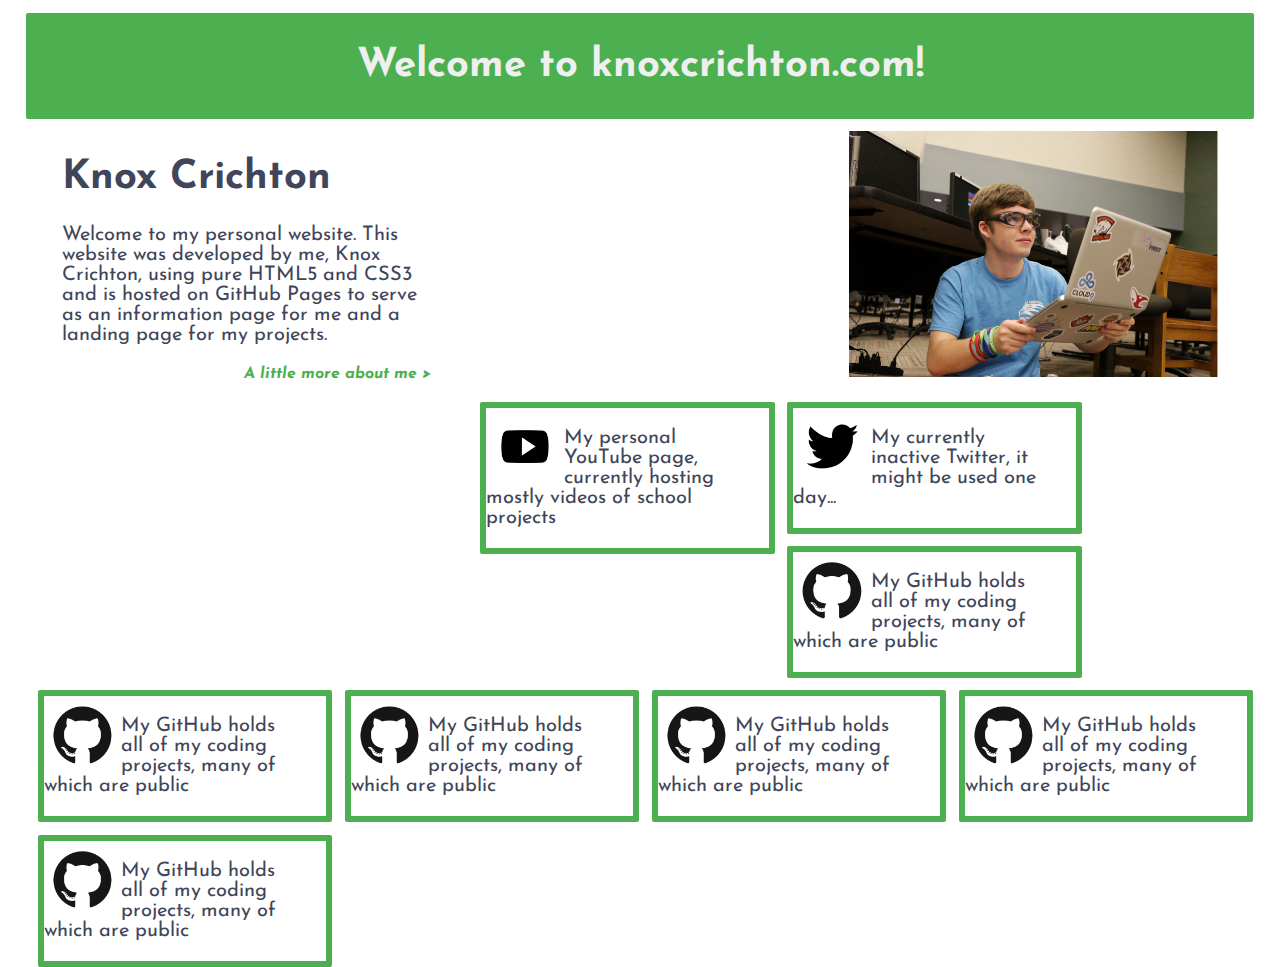
==== index.html @ 7efe4237 "Major update, added small boxes at bottom" ====
<!DOCTYPE html>
<html>
	<head>
	<meta charset="utf-8">
	<meta name="viewport" content="width=device-width, initial-scale=1">
	<link href="https://fonts.googleapis.com/css?family=Josefin+Sans" rel="stylesheet">
	<link href="./main.css" rel="stylesheet">
        <title>Knox Crichton</title>
	</head>
	<body>
        <div class="bgreen rad tbox"> 
            <h1>Welcome to knoxcrichton.com!</h1>
	</div>
	<div class="thr le cr gscale rad">
		<div class="l">
			<h1>Knox Crichton</h1>
		</div>
		<div class="l">
			<p>Welcome to my personal website. This website was developed by me, Knox Crichton, using pure HTML5 and CSS3 and is hosted on GitHub Pages to serve as an information page for me and a landing page for my projects.</p>
		</div>
		<div class="r">
			<h4><a href="./me.html">A little more about me ></a></h4>
		</div>
	</div>
    <div>
		<img class="rel thr rad ri" src="./media/profile.png" alt="Me, Knox Crichton">
	</div>
	<!-- <div class="le cl 0202 m1"> -->
		<!-- <h1>My Projects:</h1> -->
	<!-- </div> -->
	<div class="le cr lthr trad gscale">
		<img class="le im" src="./media/ytlogo.png" alt="YouTube Logo">
		<div class="l">
			<p>My personal YouTube page, currently hosting mostly videos of school projects</p>
		</div>
	</div>
	<div class="le cr lthr trad gscale">
		<img class="le im" src="./media/twlogo.png" alt="Tiwtter Logo">
		<div class="l">
			<p>My currently inactive Twitter, it might be used one day...</p>
		</div>
	</div>
	<div class="le cr lthr trad gscale">
		<img class="le im" src="./media/ghlogo.png" alt="GitHub Logo">
		<div class="l">
			<p>My GitHub holds all of my coding projects, many of which are public</p>
		</div>
	</div>
	<div class="le cr lthr trad gscale">
		<img class="le im" src="./media/ghlogo.png" alt="GitHub Logo">
		<div class="l">
			<p>My GitHub holds all of my coding projects, many of which are public</p>
		</div>
	</div>
	<div class="le cr lthr trad gscale">
		<img class="le im" src="./media/ghlogo.png" alt="GitHub Logo">
		<div class="l">
			<p>My GitHub holds all of my coding projects, many of which are public</p>
		</div>
	</div>
	<div class="le cr lthr trad gscale">
		<img class="le im" src="./media/ghlogo.png" alt="GitHub Logo">
		<div class="l">
			<p>My GitHub holds all of my coding projects, many of which are public</p>
		</div>
	</div>
	<div class="le cr lthr trad gscale">
		<img class="le im" src="./media/ghlogo.png" alt="GitHub Logo">
		<div class="l">
			<p>My GitHub holds all of my coding projects, many of which are public</p>
		</div>
	</div>
	<div class="le cr lthr trad gscale">
		<img class="le im" src="./media/ghlogo.png" alt="GitHub Logo">
		<div class="l">
			<p>My GitHub holds all of my coding projects, many of which are public</p>
		</div>
	</div>
	
	</body>
</html>
---- main.css ----
html {
    text-align: center;
    font-family: 'Josefin Sans', sans-serif;
}
a {
    color: #4caf50;
	text-decoration: none;
	font-style: italic;
}
body{
	margin: 1%;
	padding: 1%;
}

img.resize {
    float: top;
    float: right;
    width: 35%;
    height: auto;
}

h1{
     font-size: 250%;
}

p {
     font-size: 125%
}
.rel{
	position: relative;
}
.abs{
	position: absolute;
}
.bgreen{
    background-color: #4caf50;
    color: #EFEFEF;
}
.rad{
    border-width;
    border-radius:2px;
}
.trad{
	border-style: solid;
	border-color: #4caf50;
	border-width: 6px;
	border-radius: 2px;
}
.thr{
    padding: 0% 2% 0% 2%;
    width:30%;
    margin:1% 1% 1% 1%;
}
.lthr{
    padding: 0% 2% 0% 0%;
    width:21%;
    margin:1% 0% 0% 1%;
}
.0202{
	padding: 0% 2% 0% 2%;
}
.m1{
	margin:1% 1% 1% 1%;
}
.ri{
    float: right;
    display: inline-block;
}
.le{
    float: left;
    display: inline-block;
}
.cr{
	clear: right;
}
.cl{
	clear: left;
}
.bo{
	float: bottom;
	display: inline-block;
}
.gscale{
    color: #404559;
    transition: ease-in .5s;
}
.gscale:hover{
    color: #FFFFFF;
    background-color: #404559;
}
.tbox{
    float: top;
    padding: .5% 2% .5% 2%;
    margin-top: -1%;
    height: 20%;
}
.l{
	text-align: left;
}
.c{
	text-align: center;
}
.r{
	text-align: right;
}
.im{
	max-width: 30%;
	max-height: auto;
}
@media only screen and (max-width: 600px){
    .thr{
        width:100%;
    }
}
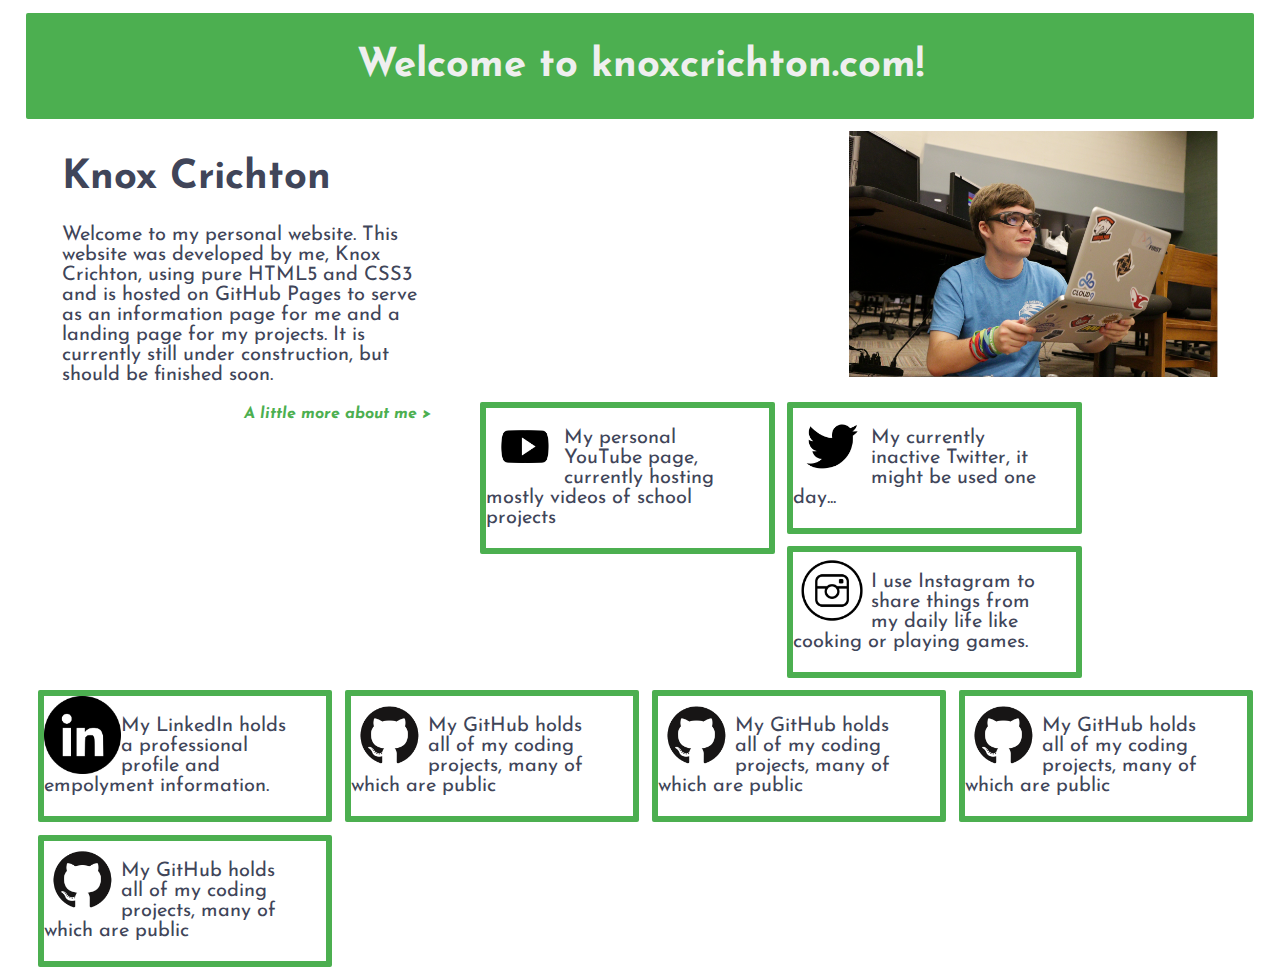
==== commit b88eab59: "Slight homepage improvements, added swapOut" ====
--- a/index.html
+++ b/index.html
@@ -16,7 +16,7 @@
 			<h1>Knox Crichton</h1>
 		</div>
 		<div class="l">
-			<p>Welcome to my personal website. This website was developed by me, Knox Crichton, using pure HTML5 and CSS3 and is hosted on GitHub Pages to serve as an information page for me and a landing page for my projects.</p>
+			<p>Welcome to my personal website. This website was developed by me, Knox Crichton, using pure HTML5 and CSS3 and is hosted on GitHub Pages to serve as an information page for me and a landing page for my projects. It is currently still under construction, but should be finished soon.</p>
 		</div>
 		<div class="r">
 			<h4><a href="./me.html">A little more about me ></a></h4>
@@ -41,15 +41,15 @@
 		</div>
 	</div>
 	<div class="le cr lthr trad gscale">
-		<img class="le im" src="./media/ghlogo.png" alt="GitHub Logo">
+		<img class="le im" src="./media/instalogo.png" alt="Instagram Logo">
 		<div class="l">
-			<p>My GitHub holds all of my coding projects, many of which are public</p>
+			<p>I use Instagram to share things from my daily life like cooking or playing games.</p>
 		</div>
 	</div>
 	<div class="le cr lthr trad gscale">
-		<img class="le im" src="./media/ghlogo.png" alt="GitHub Logo">
+		<img class="le im" src="./media/lilogo.png" alt="Linkedin Logo">
 		<div class="l">
-			<p>My GitHub holds all of my coding projects, many of which are public</p>
+			<p>My LinkedIn holds a professional profile and empolyment information.</p>
 		</div>
 	</div>
 	<div class="le cr lthr trad gscale">
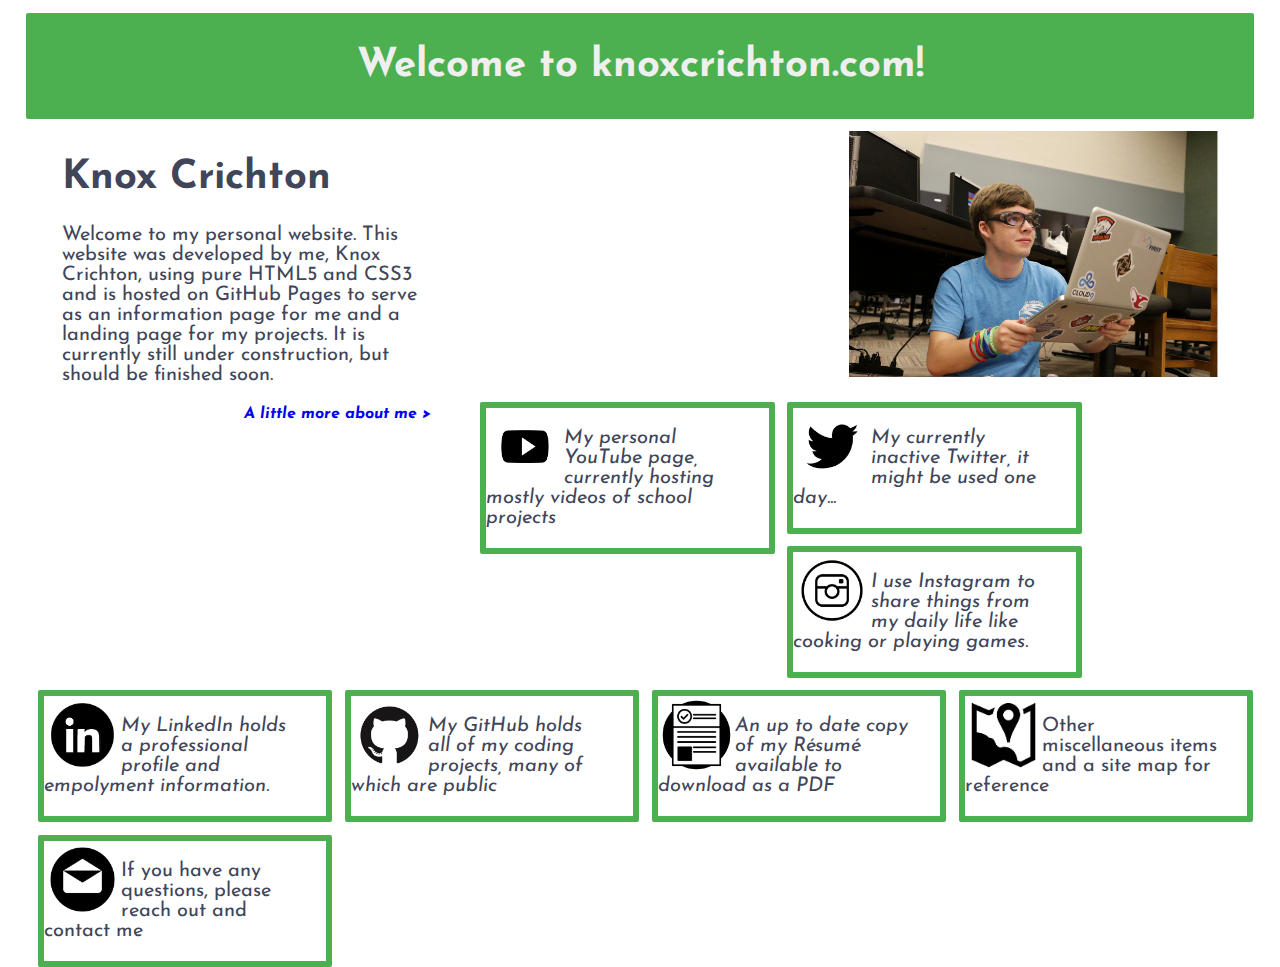
==== commit c923190e: "Major homepage update, a tags working" ====
--- a/index.html
+++ b/index.html
@@ -25,55 +25,65 @@
     <div>
 		<img class="rel thr rad ri" src="./media/profile.png" alt="Me, Knox Crichton">
 	</div>
-	<!-- <div class="le cl 0202 m1"> -->
-		<!-- <h1>My Projects:</h1> -->
-	<!-- </div> -->
-	<div class="le cr lthr trad gscale">
+	<a href="https://www.youtube.com/channel/UCWI-UMySNofStygxyJ_xzkA">
+	<div class="le cr lthr trad gscale nt">
 		<img class="le im" src="./media/ytlogo.png" alt="YouTube Logo">
-		<div class="l">
+		<div class="l nt">
 			<p>My personal YouTube page, currently hosting mostly videos of school projects</p>
 		</div>
+	
 	</div>
-	<div class="le cr lthr trad gscale">
+	</a>
+	<a href="https://twitter.com/ob_knoxious">
+	<div class="le cr lthr trad gscale nt">
 		<img class="le im" src="./media/twlogo.png" alt="Tiwtter Logo">
 		<div class="l">
 			<p>My currently inactive Twitter, it might be used one day...</p>
 		</div>
 	</div>
-	<div class="le cr lthr trad gscale">
+	</a>
+	<a href="https://www.instagram.com/ob_knoxious/">
+	<div class="le cr lthr trad gscale nt">
 		<img class="le im" src="./media/instalogo.png" alt="Instagram Logo">
 		<div class="l">
 			<p>I use Instagram to share things from my daily life like cooking or playing games.</p>
 		</div>
 	</div>
-	<div class="le cr lthr trad gscale">
+	</a>
+	<a href="https://www.linkedin.com/in/knox-crichton-82a827199/">
+	<div class="le cr lthr trad gscale nt">
 		<img class="le im" src="./media/lilogo.png" alt="Linkedin Logo">
 		<div class="l">
 			<p>My LinkedIn holds a professional profile and empolyment information.</p>
 		</div>
 	</div>
-	<div class="le cr lthr trad gscale">
+	</a>
+	<a href="https://github.com/ObKnoxious">
+	<div class="le cr lthr trad gscale nt">
 		<img class="le im" src="./media/ghlogo.png" alt="GitHub Logo">
 		<div class="l">
 			<p>My GitHub holds all of my coding projects, many of which are public</p>
 		</div>
 	</div>
-	<div class="le cr lthr trad gscale">
-		<img class="le im" src="./media/ghlogo.png" alt="GitHub Logo">
+	</a>
+	<a href="KnoxCrichtonResume.pdf">
+	<div class="le cr lthr trad gscale nt">
+		<img class="le im" src="./media/resume.png" alt="Resume Image">
 		<div class="l">
-			<p>My GitHub holds all of my coding projects, many of which are public</p>
+			<p>An up to date copy of my Résumé available to download as a PDF</p>
 		</div>
 	</div>
-	<div class="le cr lthr trad gscale">
-		<img class="le im" src="./media/ghlogo.png" alt="GitHub Logo">
+	</a>
+	<div class="le cr lthr trad gscale nt">
+		<img class="le im" src="./media/map.png" alt="Map Icon">
 		<div class="l">
-			<p>My GitHub holds all of my coding projects, many of which are public</p>
+			<p>Other miscellaneous items and a site map for reference</p>
 		</div>
 	</div>
-	<div class="le cr lthr trad gscale">
-		<img class="le im" src="./media/ghlogo.png" alt="GitHub Logo">
+	<div class="le cr lthr trad gscale nt">
+		<img class="le im" src="./media/mail.png" alt="Mail Icon">
 		<div class="l">
-			<p>My GitHub holds all of my coding projects, many of which are public</p>
+			<p>If you have any questions, please reach out and contact me</p>
 		</div>
 	</div>
 	
--- a/main.css
+++ b/main.css
@@ -3,10 +3,16 @@
     font-family: 'Josefin Sans', sans-serif;
 }
 a {
-    color: #4caf50;
 	text-decoration: none;
 	font-style: italic;
 }
+a:link, a:visted{
+	color: #404559;
+}
+a:hover{
+	color: #EFEFEF;
+}
+	
 body{
 	margin: 1%;
 	padding: 1%;
@@ -107,6 +113,9 @@
 	max-width: 30%;
 	max-height: auto;
 }
+.nt{
+	text-decoration: none;
+}
 @media only screen and (max-width: 600px){
     .thr{
         width:100%;
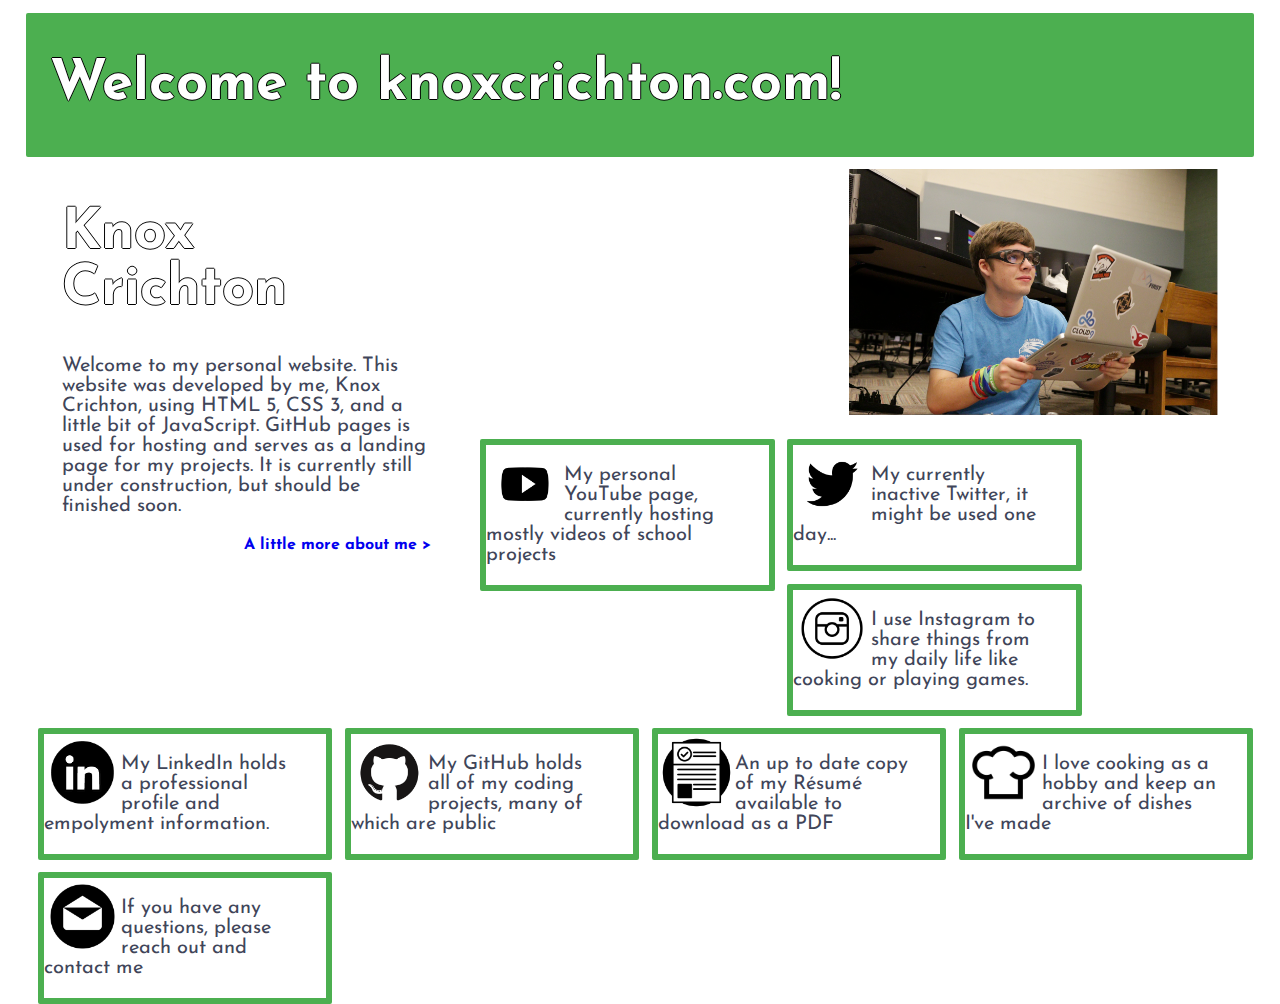
==== commit f2940e9e: "Swap out v1.1" ====
--- a/index.html
+++ b/index.html
@@ -16,14 +16,15 @@
 			<h1>Knox Crichton</h1>
 		</div>
 		<div class="l">
-			<p>Welcome to my personal website. This website was developed by me, Knox Crichton, using pure HTML5 and CSS3 and is hosted on GitHub Pages to serve as an information page for me and a landing page for my projects. It is currently still under construction, but should be finished soon.</p>
+			<p>Welcome to my personal website. This website was developed by me, Knox Crichton, using HTML 5, CSS 3, and a little bit of JavaScript. GitHub pages is used for hosting and serves as a landing page for my projects. It is currently still under construction, but should be finished soon.</p>
 		</div>
-		<div class="r">
+		<div class="r tg">
 			<h4><a href="./me.html">A little more about me ></a></h4>
 		</div>
 	</div>
     <div>
-		<img class="rel thr rad ri" src="./media/profile.png" alt="Me, Knox Crichton">
+		<img class="slides rel thr rad ri" src="./media/profile.png" alt="Me, Knox Crichton">
+		<img class="slides rel thr rad ri" src="./media/ornl.jpg" alt="Me at ORNL">
 	</div>
 	<a href="https://www.youtube.com/channel/UCWI-UMySNofStygxyJ_xzkA">
 	<div class="le cr lthr trad gscale nt">
@@ -75,9 +76,9 @@
 	</div>
 	</a>
 	<div class="le cr lthr trad gscale nt">
-		<img class="le im" src="./media/map.png" alt="Map Icon">
+		<img class="le im" src="./media/chef.png" alt="Cooking Icon">
 		<div class="l">
-			<p>Other miscellaneous items and a site map for reference</p>
+			<p>I love cooking as a hobby and keep an archive of dishes I've made</p>
 		</div>
 	</div>
 	<div class="le cr lthr trad gscale nt">
@@ -87,5 +88,25 @@
 		</div>
 	</div>
 	
+	<script>
+		var s =0;
+		slideshow();
+		
+		function slideshow(){
+			var i;
+			var x = document.getElementsByClassName("slides");
+			for(i=0;i<x.length;i++){
+				x[i].style.display="none";
+			}
+			s++;
+			if(s > x.length){
+				s=1
+			}
+			x[s-1].style.display="block";
+			setTimeout(slideshow, 4500);
+		}
+		
+	</script>
+	
 	</body>
 </html>
--- a/main.css
+++ b/main.css
@@ -4,7 +4,6 @@
 }
 a {
 	text-decoration: none;
-	font-style: italic;
 }
 a:link, a:visted{
 	color: #404559;
@@ -26,11 +25,18 @@
 }
 
 h1{
-     font-size: 250%;
+	 color: #FFFFFF;
+     font-size: 350%;
+	 text-align: left;
+	 text-shadow: -1px 0 black, 0 1px black, 1px 0 black, 0 -1px black;
 }
 
 p {
      font-size: 125%
+}
+
+.tg{
+	text-color: green;
 }
 .rel{
 	position: relative;
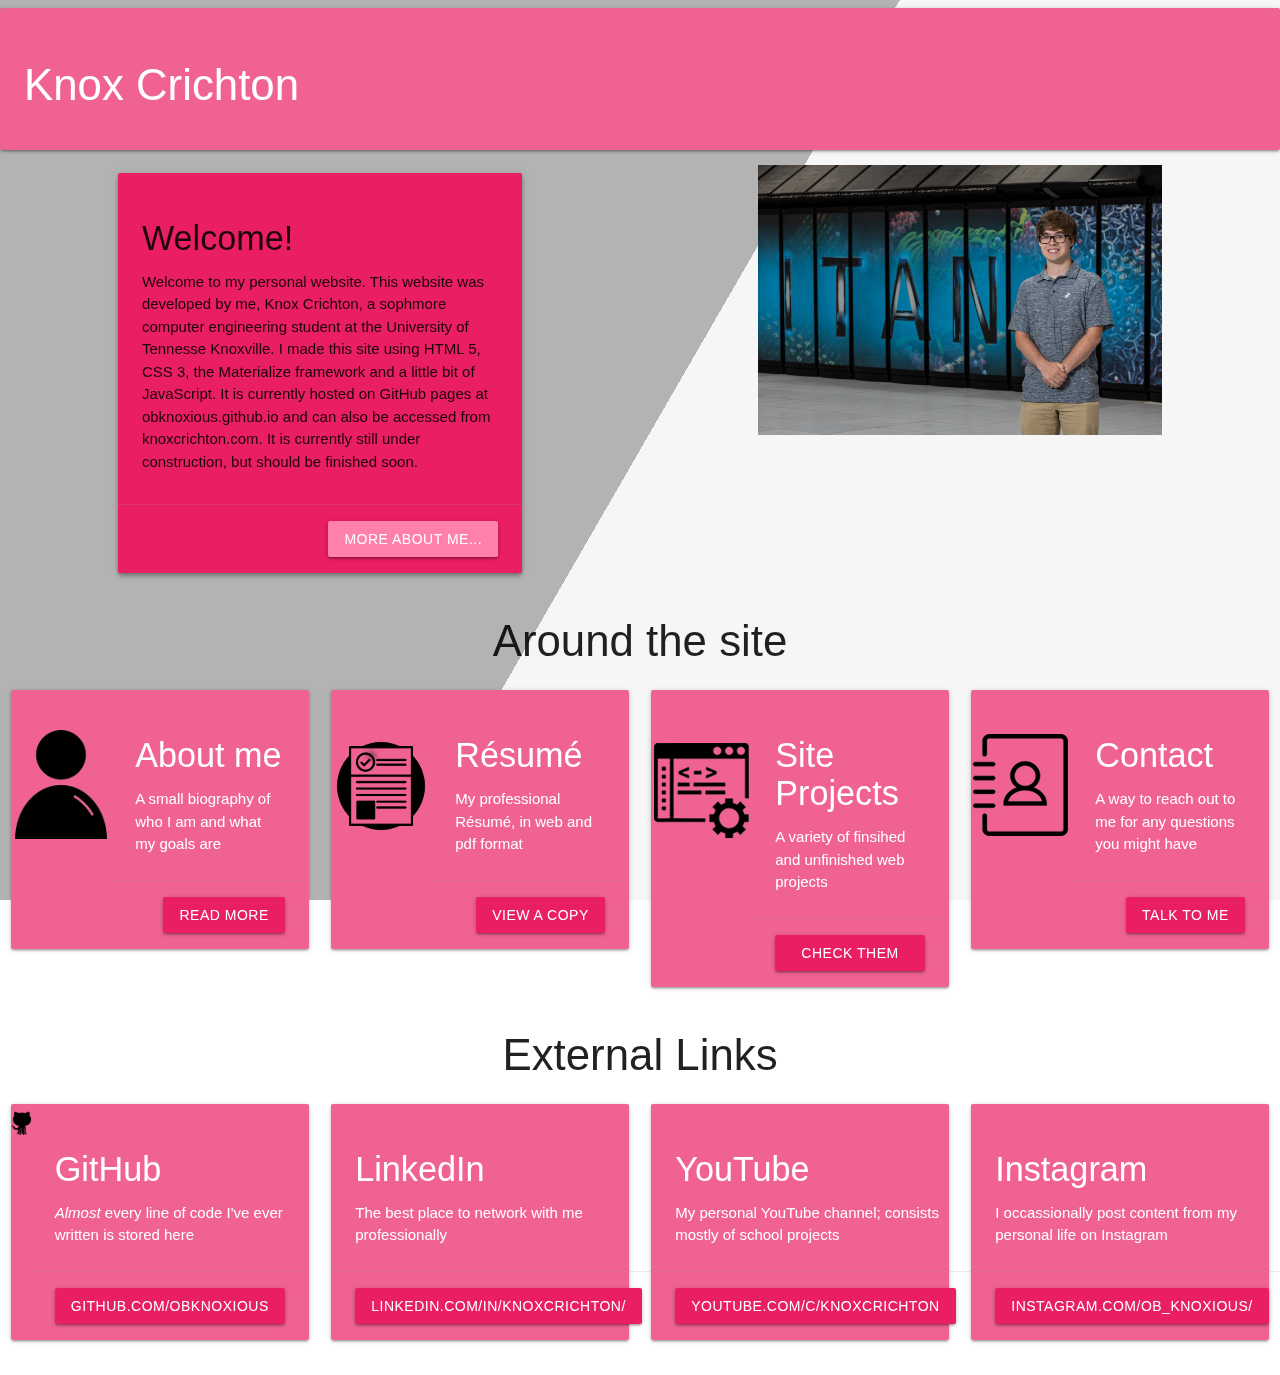
==== commit 84ae990a: "Homepage done; final commit in beta" ====
--- a/index.html
+++ b/index.html
@@ -1,112 +1,307 @@
 <!DOCTYPE html>
 <html>
-	<head>
-	<meta charset="utf-8">
-	<meta name="viewport" content="width=device-width, initial-scale=1">
-	<link href="https://fonts.googleapis.com/css?family=Josefin+Sans" rel="stylesheet">
-	<link href="./main.css" rel="stylesheet">
-        <title>Knox Crichton</title>
-	</head>
-	<body>
-        <div class="bgreen rad tbox"> 
-            <h1>Welcome to knoxcrichton.com!</h1>
-	</div>
-	<div class="thr le cr gscale rad">
-		<div class="l">
-			<h1>Knox Crichton</h1>
-		</div>
-		<div class="l">
-			<p>Welcome to my personal website. This website was developed by me, Knox Crichton, using HTML 5, CSS 3, and a little bit of JavaScript. GitHub pages is used for hosting and serves as a landing page for my projects. It is currently still under construction, but should be finished soon.</p>
-		</div>
-		<div class="r tg">
-			<h4><a href="./me.html">A little more about me ></a></h4>
-		</div>
-	</div>
-    <div>
-		<img class="slides rel thr rad ri" src="./media/profile.png" alt="Me, Knox Crichton">
-		<img class="slides rel thr rad ri" src="./media/ornl.jpg" alt="Me at ORNL">
-	</div>
-	<a href="https://www.youtube.com/channel/UCWI-UMySNofStygxyJ_xzkA">
-	<div class="le cr lthr trad gscale nt">
-		<img class="le im" src="./media/ytlogo.png" alt="YouTube Logo">
-		<div class="l nt">
-			<p>My personal YouTube page, currently hosting mostly videos of school projects</p>
-		</div>
-	
-	</div>
-	</a>
-	<a href="https://twitter.com/ob_knoxious">
-	<div class="le cr lthr trad gscale nt">
-		<img class="le im" src="./media/twlogo.png" alt="Tiwtter Logo">
-		<div class="l">
-			<p>My currently inactive Twitter, it might be used one day...</p>
-		</div>
-	</div>
-	</a>
-	<a href="https://www.instagram.com/ob_knoxious/">
-	<div class="le cr lthr trad gscale nt">
-		<img class="le im" src="./media/instalogo.png" alt="Instagram Logo">
-		<div class="l">
-			<p>I use Instagram to share things from my daily life like cooking or playing games.</p>
-		</div>
-	</div>
-	</a>
-	<a href="https://www.linkedin.com/in/knox-crichton-82a827199/">
-	<div class="le cr lthr trad gscale nt">
-		<img class="le im" src="./media/lilogo.png" alt="Linkedin Logo">
-		<div class="l">
-			<p>My LinkedIn holds a professional profile and empolyment information.</p>
-		</div>
-	</div>
-	</a>
-	<a href="https://github.com/ObKnoxious">
-	<div class="le cr lthr trad gscale nt">
-		<img class="le im" src="./media/ghlogo.png" alt="GitHub Logo">
-		<div class="l">
-			<p>My GitHub holds all of my coding projects, many of which are public</p>
-		</div>
-	</div>
-	</a>
-	<a href="KnoxCrichtonResume.pdf">
-	<div class="le cr lthr trad gscale nt">
-		<img class="le im" src="./media/resume.png" alt="Resume Image">
-		<div class="l">
-			<p>An up to date copy of my Résumé available to download as a PDF</p>
-		</div>
-	</div>
-	</a>
-	<div class="le cr lthr trad gscale nt">
-		<img class="le im" src="./media/chef.png" alt="Cooking Icon">
-		<div class="l">
-			<p>I love cooking as a hobby and keep an archive of dishes I've made</p>
-		</div>
-	</div>
-	<div class="le cr lthr trad gscale nt">
-		<img class="le im" src="./media/mail.png" alt="Mail Icon">
-		<div class="l">
-			<p>If you have any questions, please reach out and contact me</p>
-		</div>
-	</div>
-	
-	<script>
-		var s =0;
-		slideshow();
-		
-		function slideshow(){
-			var i;
-			var x = document.getElementsByClassName("slides");
-			for(i=0;i<x.length;i++){
-				x[i].style.display="none";
-			}
-			s++;
-			if(s > x.length){
-				s=1
-			}
-			x[s-1].style.display="block";
-			setTimeout(slideshow, 4500);
-		}
-		
-	</script>
-	
-	</body>
+	   <head>
+			 <!--Import Google Icon Font-->
+			 <link href="https://fonts.googleapis.com/icon?family=Material+Icons" rel="stylesheet">
+			 <!--Import materialize.css-->
+			 <link type="text/css" rel="stylesheet" href="css/materialize.css"  media="screen,projection"/>
+
+			 <!--Let browser know website is optimized for mobile-->
+			 <meta name="viewport" content="width=device-width, initial-scale=1.0"/>
+			 <!--for background animation -->
+			 <link type="text/css" rel="stylesheet" href="css/background.css"/>
+	   </head>
+
+	   <body>
+			 
+			 <!--<script type="text/javascript" src="js/materialize.min.js"></script>-->
+			 <!--Background -->
+			 <div class="bg"></div>
+			 <div class="bg bg2"></div>
+			 <div class="bg bg3"></div>
+			 <div class="card-panel white-text pink lighten-2"><h3>Knox Crichton</h3></div>          
+			 <!--JavaScript at end of body for optimized loading-->
+			 <!-- <div class="row"> -->
+			 <!-- <div class="col s1">1</div> -->
+			 <!-- <div class="col s1">2</div> -->
+			 <!-- <div class="col s1">3</div> -->
+			 <!-- <div class="col s1">4</div> -->
+			 <!-- <div class="col s1">5</div> -->
+			 <!-- <div class="col s1">6</div> -->
+			 <!-- <div class="col s1">7</div> -->
+			 <!-- <div class="col s1">8</div> -->
+			 <!-- <div class="col s1">9</div> -->
+			 <!-- <div class="col s1">10</div> -->
+			 <!-- <div class="col s1">11</div> -->
+			 <!-- <div class="col s1">12</div> -->
+			 <!-- </div> -->
+
+			 <div class="row ">
+				    <div class="col s12 m6 l4 offset-l1 ">
+						  <div class="card medium pink z-depth-2">
+								<div  class="card-content">
+									   <span class="card-title"><h4>Welcome!</h4></span>
+									   <p >Welcome to my personal website. This website was developed by me, Knox Crichton, a sophmore computer engineering student at the University of Tennesse Knoxville. I made this site using HTML 5, CSS 3, the Materialize framework and a little bit of JavaScript. It is currently hosted on GitHub pages at obknoxious.github.io and can also be accessed from knoxcrichton.com. It is currently still under construction, but should be finished soon. </p>
+								</div>
+								<div class="card-action right-align">
+									   <a href="me.html" class="pink accent-1 waves-effect waves-light btn">More about me...</a> 
+								</div>
+						  </div>
+				    </div>
+				    <div class="col s12 m6 l4 offset-l2 ">
+								<img class="responsive-img" src="media/ornl.jpg">
+						  <!--<div class="mySlides fade">-->
+								<!--<img class="responsive-img" src="media/profile.png">-->
+						  <!--</div>-->
+
+						  <!--<script>-->
+
+								<!--var slideIndex = 0;-->
+								<!--showSlides();-->
+
+								<!--function showSlides() {-->
+									   <!--var i;-->
+									   <!--var slides = document.getElementsByClassName("mySlides");-->
+									   <!--for (i = 0; i < slides.length; i++) {-->
+											 <!--slides[i].style.display = "none";-->
+									   <!--}-->
+									   <!--slideIndex++;-->
+									   <!--if (slideIndex > slides.length) {slideIndex = 1}-->
+									   <!--slides[slideIndex-1].style.display = "block";-->
+									   <!--setTimeout(showSlides, 2000); // Change image every 2 seconds-->
+								<!--}-->
+						  <!--</script>-->
+						  <!--<div class="carousel carousel-slider">-->
+								<!--<a class="carousel-item" href="#one!"><img src="https://lorempixel.com/800/400/food/1"></a>-->
+								<!--<a class="carousel-item" href="#two!"><img src="https://lorempixel.com/800/400/food/2"></a>-->
+								<!--<a class="carousel-item" href="#three!"><img src="https://lorempixel.com/800/400/food/3"></a>-->
+								<!--<a class="carousel-item" href="#four!"><img src="https://lorempixel.com/800/400/food/4"></a>-->
+						  <!--</div>-->
+	   <!--<script>-->
+			 <!--var instance = M.Carousel.init({-->
+    <!--fullWidth: true-->
+  <!--});-->
+	   <!--</script>-->
+				    
+				    </div>
+			 </div>
+
+			 <h3 class="center-align">Around the site</h3>
+			 <div class="row">
+				    <!--<div class="col s12 m3 l3 offset-l1">-->
+						  <!--<div class="card sall hoverable pink lighten-2 white-text z-depth-2">-->
+								<!--<div class="card-content">-->
+									   <!--<span class="card-title"><h3>Test1</h3></span>-->
+									   <!--<p>Lorem ipsum dolor sit amet, consectetur adipiscing elit, sed do eiusmod tempor incididunt ut labore et dolore magna aliqua. Ut enim ad minim veniam, quis nostrud exercitation ullamco laboris nisi ut aliquip ex ea commodo consequat.</p>-->
+								<!--</div>-->
+						  <!--</div>-->
+				    <!--</div>-->
+				    <div class="col s12 m3 l3 oofset-l1">
+						  <div class="card horizontal pink lighten-2 white-text">
+								<div class="card-image">
+									   <img src="media/picon1.png">
+								</div>
+								<div class="card-stacked">
+									   <div class="card-content">
+											 <span class="card-title"><h4>About me</h4></span>
+											 <p>A small biography of who I am and what my goals are</p>
+									   </div>
+									   <div class="card-action right-align">
+											 <a href="me.html" class="pink waves-effect waves-light btn">Read more</a>
+									   </div>
+								</div>
+						  </div>
+				    </div>
+				    <div class="col s12 m3 l3 oofset-l1">
+						  <div class="card horizontal pink lighten-2 white-text">
+								<div class="card-image">
+									   <img src="media/Fresume.png">
+								</div>
+								<div class="card-stacked">
+									   <div class="card-content">
+											 <span class="card-title"><h4>R&eacute;sum&eacute;</h4></span>
+											 <p>My professional R&eacute;sum&eacute;, in web and pdf format</p>
+									   </div>
+									   <div class="card-action right-align">
+											 <a href="resume.html" class="pink waves-effect waves-light btn">View a copy</a>
+									   </div>
+								</div>
+						  </div>
+				    </div>
+				    <div class="col s12 m3 l3 oofset-l1">
+						  <div class="card horizontal pink lighten-2 white-text">
+								<div class="card-image">
+									   <img src="media/dev.png">
+								</div>
+								<div class="card-stacked">
+									   <div class="card-content">
+											 <span class="card-title"><h4>Site Projects</h4></span>
+											 <p>A variety of finsihed and unfinished web projects</p>
+									   </div>
+									   <div class="card-action right-align">
+											 <a href="projects.html" class="pink waves-effect waves-light btn">Check them out</a>
+									   </div>
+								</div>
+						  </div>
+				    </div>
+				    <div class="col s12 m3 l3 oofset-l1">
+						  <div class="card horizontal pink lighten-2 white-text">
+								<div class="card-image">
+									   <img src="media/contact.png">
+								</div>
+								<div class="card-stacked">
+									   <div class="card-content">
+											 <span class="card-title"><h4>Contact</h4></span>
+											 <p>A way to reach out to me for any questions you might have</p>
+									   </div>
+									   <div class="card-action right-align">
+											 <a href="contact.html" class="pink waves-effect waves-light btn">Talk to me</a>
+									   </div>
+								</div>
+						  </div>
+				    </div>
+			 </div>
+
+			 <!--<div class="divider"><p> </p></div>-->
+
+			 <h3 class="center-align">External Links</h3>
+			 <div class="row">
+				    <!--<div class="col s12 m3 l3 offset-l1">-->
+						  <!--<div class="card sall hoverable pink lighten-2 white-text z-depth-2">-->
+								<!--<div class="card-content">-->
+									   <!--<span class="card-title"><h3>Test1</h3></span>-->
+									   <!--<p>Lorem ipsum dolor sit amet, consectetur adipiscing elit, sed do eiusmod tempor incididunt ut labore et dolore magna aliqua. Ut enim ad minim veniam, quis nostrud exercitation ullamco laboris nisi ut aliquip ex ea commodo consequat.</p>-->
+								<!--</div>-->
+						  <!--</div>-->
+				    <!--</div>-->
+				    <div class="col s12 m3 l3 oofset-l1">
+						  <div class="card horizontal pink lighten-2 white-text">
+								<div class="card-image">
+									   <img src="media/github.png">
+								</div>
+								<div class="card-stacked">
+									   <div class="card-content">
+											 <span class="card-title"><h4>GitHub</h4></span>
+											 <p><i>Almost</i> every line of code I've ever written is stored here</p>
+									   </div>
+									   <div class="card-action right-align">
+											 <a href="https://github.com/ObKnoxious" class="pink waves-effect waves-light btn">github.com/ObKnoxious</a>
+									   </div>
+								</div>
+						  </div>
+				    </div>
+				    <div class="col s12 m3 l3 oofset-l1">
+						  <div class="card horizontal pink lighten-2 white-text">
+								<div class="card-image">
+									   <img src="media/li.png">
+								</div>
+								<div class="card-stacked">
+									   <div class="card-content">
+											 <span class="card-title"><h4>LinkedIn</h4></span>
+											 <p>The best place to network with me professionally</p>
+									   </div>
+									   <div class="card-action right-align">
+											 <a href="https://www.linkedin.com/in/KnoxCrichton/" class="pink waves-effect waves-light btn">linkedin.com/in/KnoxCrichton/</a>
+									   </div>
+								</div>
+						  </div>
+				    </div>
+				    <div class="col s12 m3 l3 oofset-l1">
+						  <div class="card horizontal pink lighten-2 white-text">
+								<div class="card-image">
+									   <img src="media/ytlogo.png">
+								</div>
+								<div class="card-stacked">
+									   <div class="card-content">
+											 <span class="card-title"><h4>YouTube</h4></span>
+											 <p>My personal YouTube channel; consists mostly of school projects</p>
+									   </div>
+									   <div class="card-action right-align">
+											 <a href="https://www.youtube.com/c/KnoxCrichton" class="pink waves-effect waves-light btn">youtube.com/c/KnoxCrichton</a>
+									   </div>
+								</div>
+						  </div>
+				    </div>
+				    <div class="col s12 m3 l3 oofset-l1">
+						  <div class="card horizontal pink lighten-2 white-text">
+								<div class="card-image">
+									   <img src="media/insta.png">
+								</div>
+								<div class="card-stacked">
+									   <div class="card-content">
+											 <span class="card-title"><h4>Instagram</h4></span>
+											 <p>I occassionally post content from my personal life on Instagram</p>
+									   </div>
+									   <div class="card-action right-align">
+											 <a href="https://www.instagram.com/ob_knoxious/" class="pink waves-effect waves-light btn">instagram.com/ob_knoxious/</a>
+									   </div>
+								</div>
+						  </div>
+				    </div>
+			 </div>
+			 <!--<div class="row flex">-->
+			 <!--<div class="col s12 m6 l6 xl3">-->
+			 <!--<div class="card horizontal small pink lighten-2 z-depth-2">-->
+			 <!--<div class="card-image">-->
+			 <!--<img src="media/ytlogo.png" >-->
+			 <!--</div>-->
+			 <!--<div class="card-stacked">-->
+			 <!--<div class ="card-content flow-text">-->
+			 <!--My personal YouTube page currently hosts mostly school project videos-->
+			 <!--</div>-->
+			 <!--<div class="card-action">-->
+			 <!--<a href="https://www.youtube.com/channel/UCWI-UMySNofStygxyJ_xzkA" class="pink accent-1 waves-effect waves-light btn">Watch now</a>-->
+			 <!--</div>-->
+			 <!--</div>-->
+			 <!--</div>-->
+			 <!--</div>-->
+			 <!--<div class="col s12 m6 l6 xl3">-->
+			 <!--<div class="card horizontal small pink lighten-2 z-depth-2">-->
+			 <!--<div class="card-image">-->
+			 <!--<img src="media/instalogo.png" >-->
+			 <!--</div>-->
+			 <!--<div class="card-stacked">-->
+			 <!--<div class ="card-content flow-text">-->
+			 <!--Instagram is my primary social media, and where I post my cooking-->
+			 <!--</div>-->
+			 <!--<div class="card-action">-->
+			 <!--<a href="#" class="pink accent-1 waves-effect waves-light btn">Follow me</a>-->
+			 <!--</div>-->
+			 <!--</div>-->
+			 <!--</div>-->
+			 <!--</div>-->
+			 <!--<div class="col s12 m6 l6 xl3">-->
+			 <!--<div class="card horizontal small pink lighten-2 z-depth-2">-->
+			 <!--<div class="card-image">-->
+			 <!--<img class="responsive-img" src="media/ghlogo.png" >-->
+			 <!--</div>-->
+			 <!--<div class="card-stacked">-->
+			 <!--<div class ="card-content flow-text">-->
+			 <!--I host all my software projects, including this site, on GitHub-->
+			 <!--</div>-->
+			 <!--<div class="card-action">-->
+			 <!--<a href="#" class="pink accent-1 waves-effect waves-light btn">clone repos</a>-->
+			 <!--</div>-->
+			 <!--</div>-->
+			 <!--</div>-->
+			 <!--</div>-->
+			 <!--<div class="col s0 m6 l6 xl3 ">-->
+			 <!--<div class="card horizontal small pink lighten-2 z-depth-2">-->
+			 <!--<div class="card-image">-->
+			 <!--<img src="media/lilogo.png" >-->
+			 <!--</div>-->
+			 <!--<div class="card-stacked flow-text">-->
+			 <!--<div class ="card-content flow-text">-->
+			 <!--LinkedIn -->
+			 <!--</div>-->
+			 <!--<div class="card-action">-->
+			 <!--<a href="#" class="pink accent-1 waves-effect waves-light btn">connect with me</a>-->
+			 <!--</div>-->
+			 <!--</div>-->
+			 <!--</div>-->
+			 <!--</div>-->
+			 <!--</div>-->
+
+			 <script type="text/javascript" src="js/materialize.min.js"></script>
+	   </body>
 </html>
--- a/css/background.css
+++ b/css/background.css
@@ -0,0 +1,29 @@
+.bg {
+  animation:slide 3s ease-in-out infinite alternate;
+  background-image: linear-gradient(-60deg, #F5F5F5 50%, #A9A9A9 50%);
+  bottom:0;
+  left:-50%;
+  opacity:.5;
+  position:fixed;
+  right:-50%;
+  top:0;
+  z-index:-1;
+}
+
+.bg2 {
+  animation-direction:alternate-reverse;
+  animation-duration:4s;
+}
+
+.bg3 {
+  animation-duration:5s;
+}
+
+@keyframes slide {
+	0% {
+		transform:translateX(-25%);
+	}
+	100% {
+		transform:translateY(25%);
+	}
+}
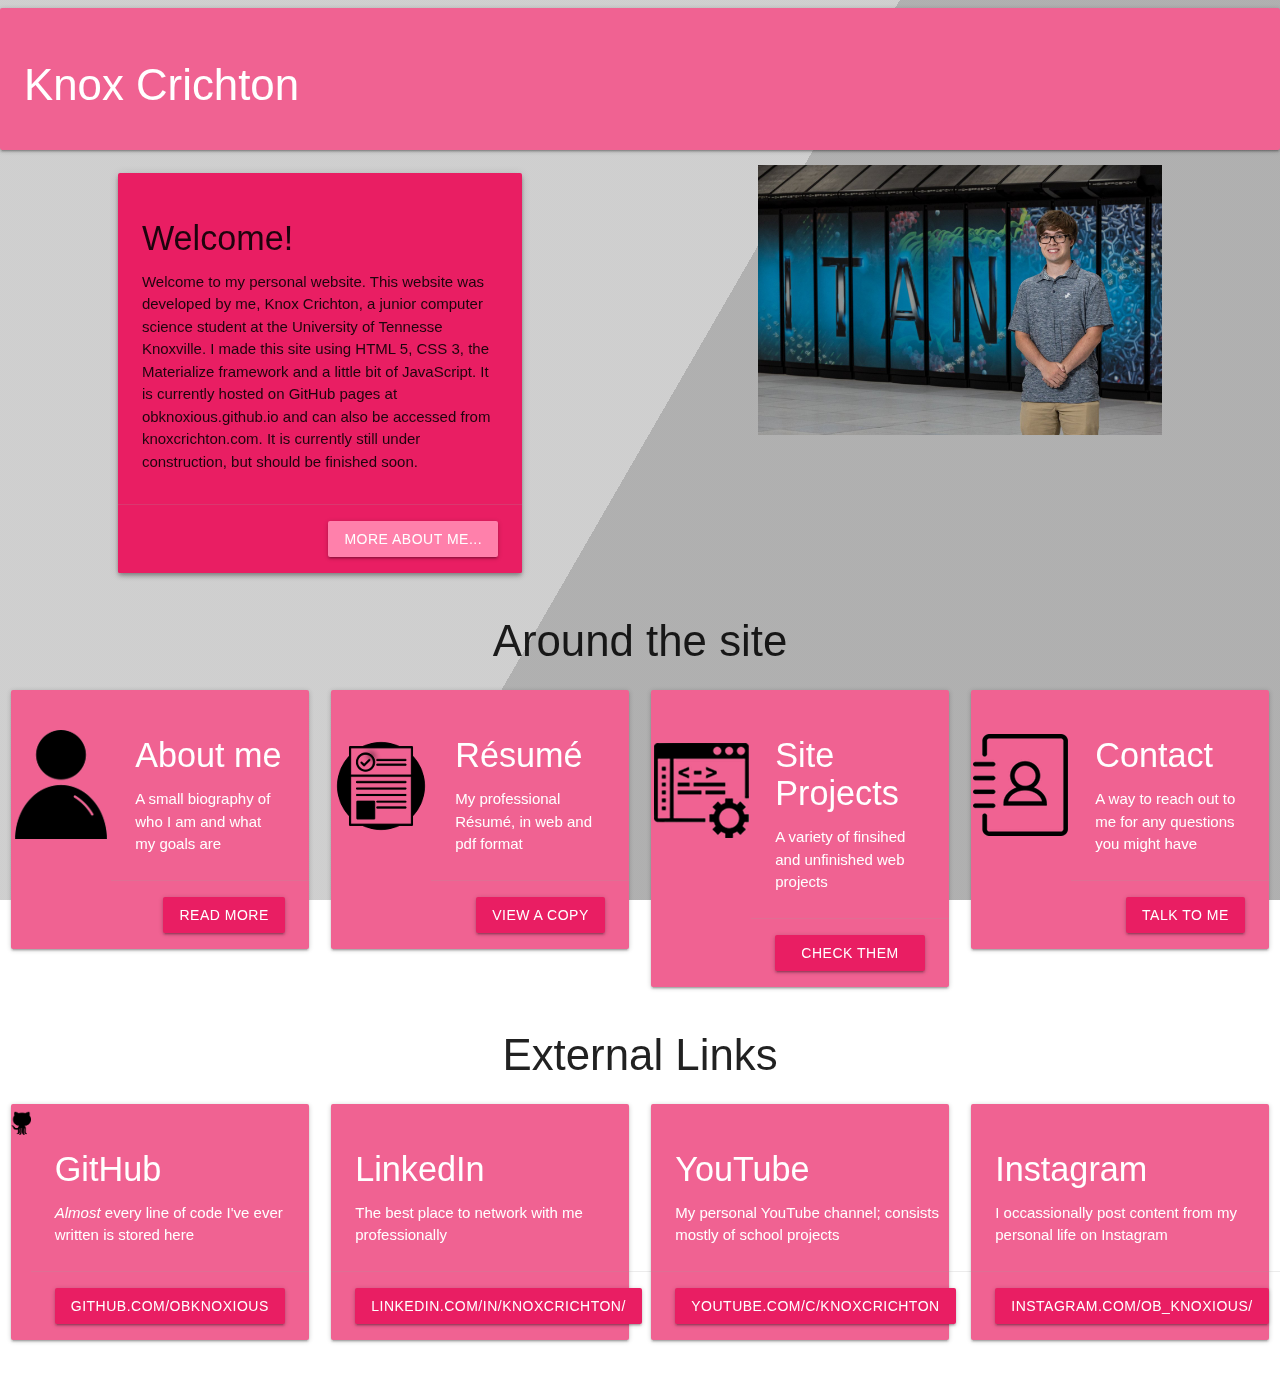
==== commit a9b968ce: "Urgent typo fix removing erroneous u from favorite" ====
--- a/index.html
+++ b/index.html
@@ -1,307 +1,188 @@
 <!DOCTYPE html>
 <html>
-	   <head>
-			 <!--Import Google Icon Font-->
-			 <link href="https://fonts.googleapis.com/icon?family=Material+Icons" rel="stylesheet">
-			 <!--Import materialize.css-->
-			 <link type="text/css" rel="stylesheet" href="css/materialize.css"  media="screen,projection"/>
+    <head>
+	<title>Knox Crichton</title>	
+	<!--Import Google Icon Font-->
+	<link href="https://fonts.googleapis.com/icon?family=Material+Icons" rel="stylesheet">
+	<!--Import materialize.css-->
+	<link type="text/css" rel="stylesheet" href="css/materialize.css"  media="screen,projection"/>
 
-			 <!--Let browser know website is optimized for mobile-->
-			 <meta name="viewport" content="width=device-width, initial-scale=1.0"/>
-			 <!--for background animation -->
-			 <link type="text/css" rel="stylesheet" href="css/background.css"/>
-	   </head>
+	<!--Let browser know website is optimized for mobile-->
+	<meta name="viewport" content="width=device-width, initial-scale=1.0"/>
+	<!--for background animation -->
+	<link type="text/css" rel="stylesheet" href="css/background.css"/>
+	<!--Favicon stuf-->
+	<link rel="apple-touch-icon" sizes="180x180" href="media/apple-touch-icon.png">
+	<link rel="icon" type="image/png" sizes="32x32" href="media/favicon-32x32.png">
+	<link rel="icon" type="image/png" sizes="16x16" href="media/favicon-16x16.png">
+	<link rel="manifest" href="media/site.webmanifest"> 
+    </head>
 
-	   <body>
-			 
-			 <!--<script type="text/javascript" src="js/materialize.min.js"></script>-->
-			 <!--Background -->
-			 <div class="bg"></div>
-			 <div class="bg bg2"></div>
-			 <div class="bg bg3"></div>
-			 <div class="card-panel white-text pink lighten-2"><h3>Knox Crichton</h3></div>          
-			 <!--JavaScript at end of body for optimized loading-->
-			 <!-- <div class="row"> -->
-			 <!-- <div class="col s1">1</div> -->
-			 <!-- <div class="col s1">2</div> -->
-			 <!-- <div class="col s1">3</div> -->
-			 <!-- <div class="col s1">4</div> -->
-			 <!-- <div class="col s1">5</div> -->
-			 <!-- <div class="col s1">6</div> -->
-			 <!-- <div class="col s1">7</div> -->
-			 <!-- <div class="col s1">8</div> -->
-			 <!-- <div class="col s1">9</div> -->
-			 <!-- <div class="col s1">10</div> -->
-			 <!-- <div class="col s1">11</div> -->
-			 <!-- <div class="col s1">12</div> -->
-			 <!-- </div> -->
+    <body>
 
-			 <div class="row ">
-				    <div class="col s12 m6 l4 offset-l1 ">
-						  <div class="card medium pink z-depth-2">
-								<div  class="card-content">
-									   <span class="card-title"><h4>Welcome!</h4></span>
-									   <p >Welcome to my personal website. This website was developed by me, Knox Crichton, a sophmore computer engineering student at the University of Tennesse Knoxville. I made this site using HTML 5, CSS 3, the Materialize framework and a little bit of JavaScript. It is currently hosted on GitHub pages at obknoxious.github.io and can also be accessed from knoxcrichton.com. It is currently still under construction, but should be finished soon. </p>
-								</div>
-								<div class="card-action right-align">
-									   <a href="me.html" class="pink accent-1 waves-effect waves-light btn">More about me...</a> 
-								</div>
-						  </div>
-				    </div>
-				    <div class="col s12 m6 l4 offset-l2 ">
-								<img class="responsive-img" src="media/ornl.jpg">
-						  <!--<div class="mySlides fade">-->
-								<!--<img class="responsive-img" src="media/profile.png">-->
-						  <!--</div>-->
+	<!--<script type="text/javascript" src="js/materialize.min.js"></script>-->
+	<!--Background -->
+	<div class="bg"></div>
+	<div class="bg bg2"></div>
+	<div class="bg bg3"></div>
+	<div class="card-panel white-text pink lighten-2"><h3>Knox Crichton</h3></div>          
 
-						  <!--<script>-->
+	<div class="row ">
+	    <div class="col s12 m6 l4 offset-l1 ">
+		<div class="card medium pink z-depth-2">
+		    <div  class="card-content">
+			<span class="card-title"><h4>Welcome!</h4></span>
+			<p >Welcome to my personal website. This website was developed by me, Knox Crichton, a junior computer science student at the University of Tennesse Knoxville. I made this site using HTML 5, CSS 3, the Materialize framework and a little bit of JavaScript. It is currently hosted on GitHub pages at obknoxious.github.io and can also be accessed from knoxcrichton.com. It is currently still under construction, but should be finished soon. </p>
+		    </div>
+		    <div class="card-action right-align">
+			<a href="me.html" class="pink accent-1 waves-effect waves-light btn">More about me...</a> 
+		    </div>
+		</div>
+	    </div>
+	    <div class="col s12 m6 l4 offset-l2 ">
+		<img class="responsive-img" src="media/ornl.jpg">
 
-								<!--var slideIndex = 0;-->
-								<!--showSlides();-->
+	    </div>
+	</div>
 
-								<!--function showSlides() {-->
-									   <!--var i;-->
-									   <!--var slides = document.getElementsByClassName("mySlides");-->
-									   <!--for (i = 0; i < slides.length; i++) {-->
-											 <!--slides[i].style.display = "none";-->
-									   <!--}-->
-									   <!--slideIndex++;-->
-									   <!--if (slideIndex > slides.length) {slideIndex = 1}-->
-									   <!--slides[slideIndex-1].style.display = "block";-->
-									   <!--setTimeout(showSlides, 2000); // Change image every 2 seconds-->
-								<!--}-->
-						  <!--</script>-->
-						  <!--<div class="carousel carousel-slider">-->
-								<!--<a class="carousel-item" href="#one!"><img src="https://lorempixel.com/800/400/food/1"></a>-->
-								<!--<a class="carousel-item" href="#two!"><img src="https://lorempixel.com/800/400/food/2"></a>-->
-								<!--<a class="carousel-item" href="#three!"><img src="https://lorempixel.com/800/400/food/3"></a>-->
-								<!--<a class="carousel-item" href="#four!"><img src="https://lorempixel.com/800/400/food/4"></a>-->
-						  <!--</div>-->
-	   <!--<script>-->
-			 <!--var instance = M.Carousel.init({-->
-    <!--fullWidth: true-->
-  <!--});-->
-	   <!--</script>-->
-				    
-				    </div>
-			 </div>
+	<h3 class="center-align">Around the site</h3>
+	<div class="row">
+	    <div class="col s12 m3 l3 oofset-l1">
+		<div class="card horizontal pink lighten-2 white-text">
+		    <div class="card-image">
+			<img src="media/picon1.png">
+		    </div>
+		    <div class="card-stacked">
+			<div class="card-content">
+			    <span class="card-title"><h4>About me</h4></span>
+			    <p>A small biography of who I am and what my goals are</p>
+			</div>
+			<div class="card-action right-align">
+			    <a href="me.html" class="pink waves-effect waves-light btn">Read more</a>
+			</div>
+		    </div>
+		</div>
+	    </div>
+	    <div class="col s12 m3 l3 oofset-l1">
+		<div class="card horizontal pink lighten-2 white-text">
+		    <div class="card-image">
+			<img src="media/Fresume.png">
+		    </div>
+		    <div class="card-stacked">
+			<div class="card-content">
+			    <span class="card-title"><h4>R&eacute;sum&eacute;</h4></span>
+			    <p>My professional R&eacute;sum&eacute;, in web and pdf format</p>
+			</div>
+			<div class="card-action right-align">
+			    <a href="resume.html" class="pink waves-effect waves-light btn">View a copy</a>
+			</div>
+		    </div>
+		</div>
+	    </div>
+	    <div class="col s12 m3 l3 oofset-l1">
+		<div class="card horizontal pink lighten-2 white-text">
+		    <div class="card-image">
+			<img src="media/dev.png">
+		    </div>
+		    <div class="card-stacked">
+			<div class="card-content">
+			    <span class="card-title"><h4>Site Projects</h4></span>
+			    <p>A variety of finsihed and unfinished web projects</p>
+			</div>
+			<div class="card-action right-align">
+			    <a href="projects.html" class="pink waves-effect waves-light btn">Check them out</a>
+			</div>
+		    </div>
+		</div>
+	    </div>
+	    <div class="col s12 m3 l3 oofset-l1">
+		<div class="card horizontal pink lighten-2 white-text">
+		    <div class="card-image">
+			<img src="media/contact.png">
+		    </div>
+		    <div class="card-stacked">
+			<div class="card-content">
+			    <span class="card-title"><h4>Contact</h4></span>
+			    <p>A way to reach out to me for any questions you might have</p>
+			</div>
+			<div class="card-action right-align">
+			    <a href="contact.html" class="pink waves-effect waves-light btn">Talk to me</a>
+			</div>
+		    </div>
+		</div>
+	    </div>
+	</div>
 
-			 <h3 class="center-align">Around the site</h3>
-			 <div class="row">
-				    <!--<div class="col s12 m3 l3 offset-l1">-->
-						  <!--<div class="card sall hoverable pink lighten-2 white-text z-depth-2">-->
-								<!--<div class="card-content">-->
-									   <!--<span class="card-title"><h3>Test1</h3></span>-->
-									   <!--<p>Lorem ipsum dolor sit amet, consectetur adipiscing elit, sed do eiusmod tempor incididunt ut labore et dolore magna aliqua. Ut enim ad minim veniam, quis nostrud exercitation ullamco laboris nisi ut aliquip ex ea commodo consequat.</p>-->
-								<!--</div>-->
-						  <!--</div>-->
-				    <!--</div>-->
-				    <div class="col s12 m3 l3 oofset-l1">
-						  <div class="card horizontal pink lighten-2 white-text">
-								<div class="card-image">
-									   <img src="media/picon1.png">
-								</div>
-								<div class="card-stacked">
-									   <div class="card-content">
-											 <span class="card-title"><h4>About me</h4></span>
-											 <p>A small biography of who I am and what my goals are</p>
-									   </div>
-									   <div class="card-action right-align">
-											 <a href="me.html" class="pink waves-effect waves-light btn">Read more</a>
-									   </div>
-								</div>
-						  </div>
-				    </div>
-				    <div class="col s12 m3 l3 oofset-l1">
-						  <div class="card horizontal pink lighten-2 white-text">
-								<div class="card-image">
-									   <img src="media/Fresume.png">
-								</div>
-								<div class="card-stacked">
-									   <div class="card-content">
-											 <span class="card-title"><h4>R&eacute;sum&eacute;</h4></span>
-											 <p>My professional R&eacute;sum&eacute;, in web and pdf format</p>
-									   </div>
-									   <div class="card-action right-align">
-											 <a href="resume.html" class="pink waves-effect waves-light btn">View a copy</a>
-									   </div>
-								</div>
-						  </div>
-				    </div>
-				    <div class="col s12 m3 l3 oofset-l1">
-						  <div class="card horizontal pink lighten-2 white-text">
-								<div class="card-image">
-									   <img src="media/dev.png">
-								</div>
-								<div class="card-stacked">
-									   <div class="card-content">
-											 <span class="card-title"><h4>Site Projects</h4></span>
-											 <p>A variety of finsihed and unfinished web projects</p>
-									   </div>
-									   <div class="card-action right-align">
-											 <a href="projects.html" class="pink waves-effect waves-light btn">Check them out</a>
-									   </div>
-								</div>
-						  </div>
-				    </div>
-				    <div class="col s12 m3 l3 oofset-l1">
-						  <div class="card horizontal pink lighten-2 white-text">
-								<div class="card-image">
-									   <img src="media/contact.png">
-								</div>
-								<div class="card-stacked">
-									   <div class="card-content">
-											 <span class="card-title"><h4>Contact</h4></span>
-											 <p>A way to reach out to me for any questions you might have</p>
-									   </div>
-									   <div class="card-action right-align">
-											 <a href="contact.html" class="pink waves-effect waves-light btn">Talk to me</a>
-									   </div>
-								</div>
-						  </div>
-				    </div>
-			 </div>
+	<!--<div class="divider"><p> </p></div>-->
 
-			 <!--<div class="divider"><p> </p></div>-->
+	<h3 class="center-align">External Links</h3>
+	<div class="row">
+	    <div class="col s12 m3 l3 oofset-l1">
+		<div class="card horizontal pink lighten-2 white-text">
+		    <div class="card-image">
+			<img src="media/github.png">
+		    </div>
+		    <div class="card-stacked">
+			<div class="card-content">
+			    <span class="card-title"><h4>GitHub</h4></span>
+			    <p><i>Almost</i> every line of code I've ever written is stored here</p>
+			</div>
+			<div class="card-action right-align">
+			    <a href="https://github.com/ObKnoxious" class="pink waves-effect waves-light btn">github.com/ObKnoxious</a>
+			</div>
+		    </div>
+		</div>
+	    </div>
+	    <div class="col s12 m3 l3 oofset-l1">
+		<div class="card horizontal pink lighten-2 white-text">
+		    <div class="card-image">
+			<img src="media/li.png">
+		    </div>
+		    <div class="card-stacked">
+			<div class="card-content">
+			    <span class="card-title"><h4>LinkedIn</h4></span>
+			    <p>The best place to network with me professionally</p>
+			</div>
+			<div class="card-action right-align">
+			    <a href="https://www.linkedin.com/in/KnoxCrichton/" class="pink waves-effect waves-light btn">linkedin.com/in/KnoxCrichton/</a>
+			</div>
+		    </div>
+		</div>
+	    </div>
+	    <div class="col s12 m3 l3 oofset-l1">
+		<div class="card horizontal pink lighten-2 white-text">
+		    <div class="card-image">
+			<img src="media/ytlogo.png">
+		    </div>
+		    <div class="card-stacked">
+			<div class="card-content">
+			    <span class="card-title"><h4>YouTube</h4></span>
+			    <p>My personal YouTube channel; consists mostly of school projects</p>
+			</div>
+			<div class="card-action right-align">
+			    <a href="https://www.youtube.com/c/KnoxCrichton" class="pink waves-effect waves-light btn">youtube.com/c/KnoxCrichton</a>
+			</div>
+		    </div>
+		</div>
+	    </div>
+	    <div class="col s12 m3 l3 oofset-l1">
+		<div class="card horizontal pink lighten-2 white-text">
+		    <div class="card-image">
+			<img src="media/insta.png">
+		    </div>
+		    <div class="card-stacked">
+			<div class="card-content">
+			    <span class="card-title"><h4>Instagram</h4></span>
+			    <p>I occassionally post content from my personal life on Instagram</p>
+			</div>
+			<div class="card-action right-align">
+			    <a href="https://www.instagram.com/ob_knoxious/" class="pink waves-effect waves-light btn">instagram.com/ob_knoxious/</a>
+			</div>
+		    </div>
+		</div>
+	    </div>
+	</div>
 
-			 <h3 class="center-align">External Links</h3>
-			 <div class="row">
-				    <!--<div class="col s12 m3 l3 offset-l1">-->
-						  <!--<div class="card sall hoverable pink lighten-2 white-text z-depth-2">-->
-								<!--<div class="card-content">-->
-									   <!--<span class="card-title"><h3>Test1</h3></span>-->
-									   <!--<p>Lorem ipsum dolor sit amet, consectetur adipiscing elit, sed do eiusmod tempor incididunt ut labore et dolore magna aliqua. Ut enim ad minim veniam, quis nostrud exercitation ullamco laboris nisi ut aliquip ex ea commodo consequat.</p>-->
-								<!--</div>-->
-						  <!--</div>-->
-				    <!--</div>-->
-				    <div class="col s12 m3 l3 oofset-l1">
-						  <div class="card horizontal pink lighten-2 white-text">
-								<div class="card-image">
-									   <img src="media/github.png">
-								</div>
-								<div class="card-stacked">
-									   <div class="card-content">
-											 <span class="card-title"><h4>GitHub</h4></span>
-											 <p><i>Almost</i> every line of code I've ever written is stored here</p>
-									   </div>
-									   <div class="card-action right-align">
-											 <a href="https://github.com/ObKnoxious" class="pink waves-effect waves-light btn">github.com/ObKnoxious</a>
-									   </div>
-								</div>
-						  </div>
-				    </div>
-				    <div class="col s12 m3 l3 oofset-l1">
-						  <div class="card horizontal pink lighten-2 white-text">
-								<div class="card-image">
-									   <img src="media/li.png">
-								</div>
-								<div class="card-stacked">
-									   <div class="card-content">
-											 <span class="card-title"><h4>LinkedIn</h4></span>
-											 <p>The best place to network with me professionally</p>
-									   </div>
-									   <div class="card-action right-align">
-											 <a href="https://www.linkedin.com/in/KnoxCrichton/" class="pink waves-effect waves-light btn">linkedin.com/in/KnoxCrichton/</a>
-									   </div>
-								</div>
-						  </div>
-				    </div>
-				    <div class="col s12 m3 l3 oofset-l1">
-						  <div class="card horizontal pink lighten-2 white-text">
-								<div class="card-image">
-									   <img src="media/ytlogo.png">
-								</div>
-								<div class="card-stacked">
-									   <div class="card-content">
-											 <span class="card-title"><h4>YouTube</h4></span>
-											 <p>My personal YouTube channel; consists mostly of school projects</p>
-									   </div>
-									   <div class="card-action right-align">
-											 <a href="https://www.youtube.com/c/KnoxCrichton" class="pink waves-effect waves-light btn">youtube.com/c/KnoxCrichton</a>
-									   </div>
-								</div>
-						  </div>
-				    </div>
-				    <div class="col s12 m3 l3 oofset-l1">
-						  <div class="card horizontal pink lighten-2 white-text">
-								<div class="card-image">
-									   <img src="media/insta.png">
-								</div>
-								<div class="card-stacked">
-									   <div class="card-content">
-											 <span class="card-title"><h4>Instagram</h4></span>
-											 <p>I occassionally post content from my personal life on Instagram</p>
-									   </div>
-									   <div class="card-action right-align">
-											 <a href="https://www.instagram.com/ob_knoxious/" class="pink waves-effect waves-light btn">instagram.com/ob_knoxious/</a>
-									   </div>
-								</div>
-						  </div>
-				    </div>
-			 </div>
-			 <!--<div class="row flex">-->
-			 <!--<div class="col s12 m6 l6 xl3">-->
-			 <!--<div class="card horizontal small pink lighten-2 z-depth-2">-->
-			 <!--<div class="card-image">-->
-			 <!--<img src="media/ytlogo.png" >-->
-			 <!--</div>-->
-			 <!--<div class="card-stacked">-->
-			 <!--<div class ="card-content flow-text">-->
-			 <!--My personal YouTube page currently hosts mostly school project videos-->
-			 <!--</div>-->
-			 <!--<div class="card-action">-->
-			 <!--<a href="https://www.youtube.com/channel/UCWI-UMySNofStygxyJ_xzkA" class="pink accent-1 waves-effect waves-light btn">Watch now</a>-->
-			 <!--</div>-->
-			 <!--</div>-->
-			 <!--</div>-->
-			 <!--</div>-->
-			 <!--<div class="col s12 m6 l6 xl3">-->
-			 <!--<div class="card horizontal small pink lighten-2 z-depth-2">-->
-			 <!--<div class="card-image">-->
-			 <!--<img src="media/instalogo.png" >-->
-			 <!--</div>-->
-			 <!--<div class="card-stacked">-->
-			 <!--<div class ="card-content flow-text">-->
-			 <!--Instagram is my primary social media, and where I post my cooking-->
-			 <!--</div>-->
-			 <!--<div class="card-action">-->
-			 <!--<a href="#" class="pink accent-1 waves-effect waves-light btn">Follow me</a>-->
-			 <!--</div>-->
-			 <!--</div>-->
-			 <!--</div>-->
-			 <!--</div>-->
-			 <!--<div class="col s12 m6 l6 xl3">-->
-			 <!--<div class="card horizontal small pink lighten-2 z-depth-2">-->
-			 <!--<div class="card-image">-->
-			 <!--<img class="responsive-img" src="media/ghlogo.png" >-->
-			 <!--</div>-->
-			 <!--<div class="card-stacked">-->
-			 <!--<div class ="card-content flow-text">-->
-			 <!--I host all my software projects, including this site, on GitHub-->
-			 <!--</div>-->
-			 <!--<div class="card-action">-->
-			 <!--<a href="#" class="pink accent-1 waves-effect waves-light btn">clone repos</a>-->
-			 <!--</div>-->
-			 <!--</div>-->
-			 <!--</div>-->
-			 <!--</div>-->
-			 <!--<div class="col s0 m6 l6 xl3 ">-->
-			 <!--<div class="card horizontal small pink lighten-2 z-depth-2">-->
-			 <!--<div class="card-image">-->
-			 <!--<img src="media/lilogo.png" >-->
-			 <!--</div>-->
-			 <!--<div class="card-stacked flow-text">-->
-			 <!--<div class ="card-content flow-text">-->
-			 <!--LinkedIn -->
-			 <!--</div>-->
-			 <!--<div class="card-action">-->
-			 <!--<a href="#" class="pink accent-1 waves-effect waves-light btn">connect with me</a>-->
-			 <!--</div>-->
-			 <!--</div>-->
-			 <!--</div>-->
-			 <!--</div>-->
-			 <!--</div>-->
-
-			 <script type="text/javascript" src="js/materialize.min.js"></script>
-	   </body>
+	<script type="text/javascript" src="js/materialize.min.js"></script>
+    </body>
 </html>
--- a/css/background.css
+++ b/css/background.css
@@ -1,6 +1,6 @@
 .bg {
   animation:slide 3s ease-in-out infinite alternate;
-  background-image: linear-gradient(-60deg, #F5F5F5 50%, #A9A9A9 50%);
+  background-image: linear-gradient(-60deg, #a5a5a5 50%, #c9c9c9 50%);
   bottom:0;
   left:-50%;
   opacity:.5;
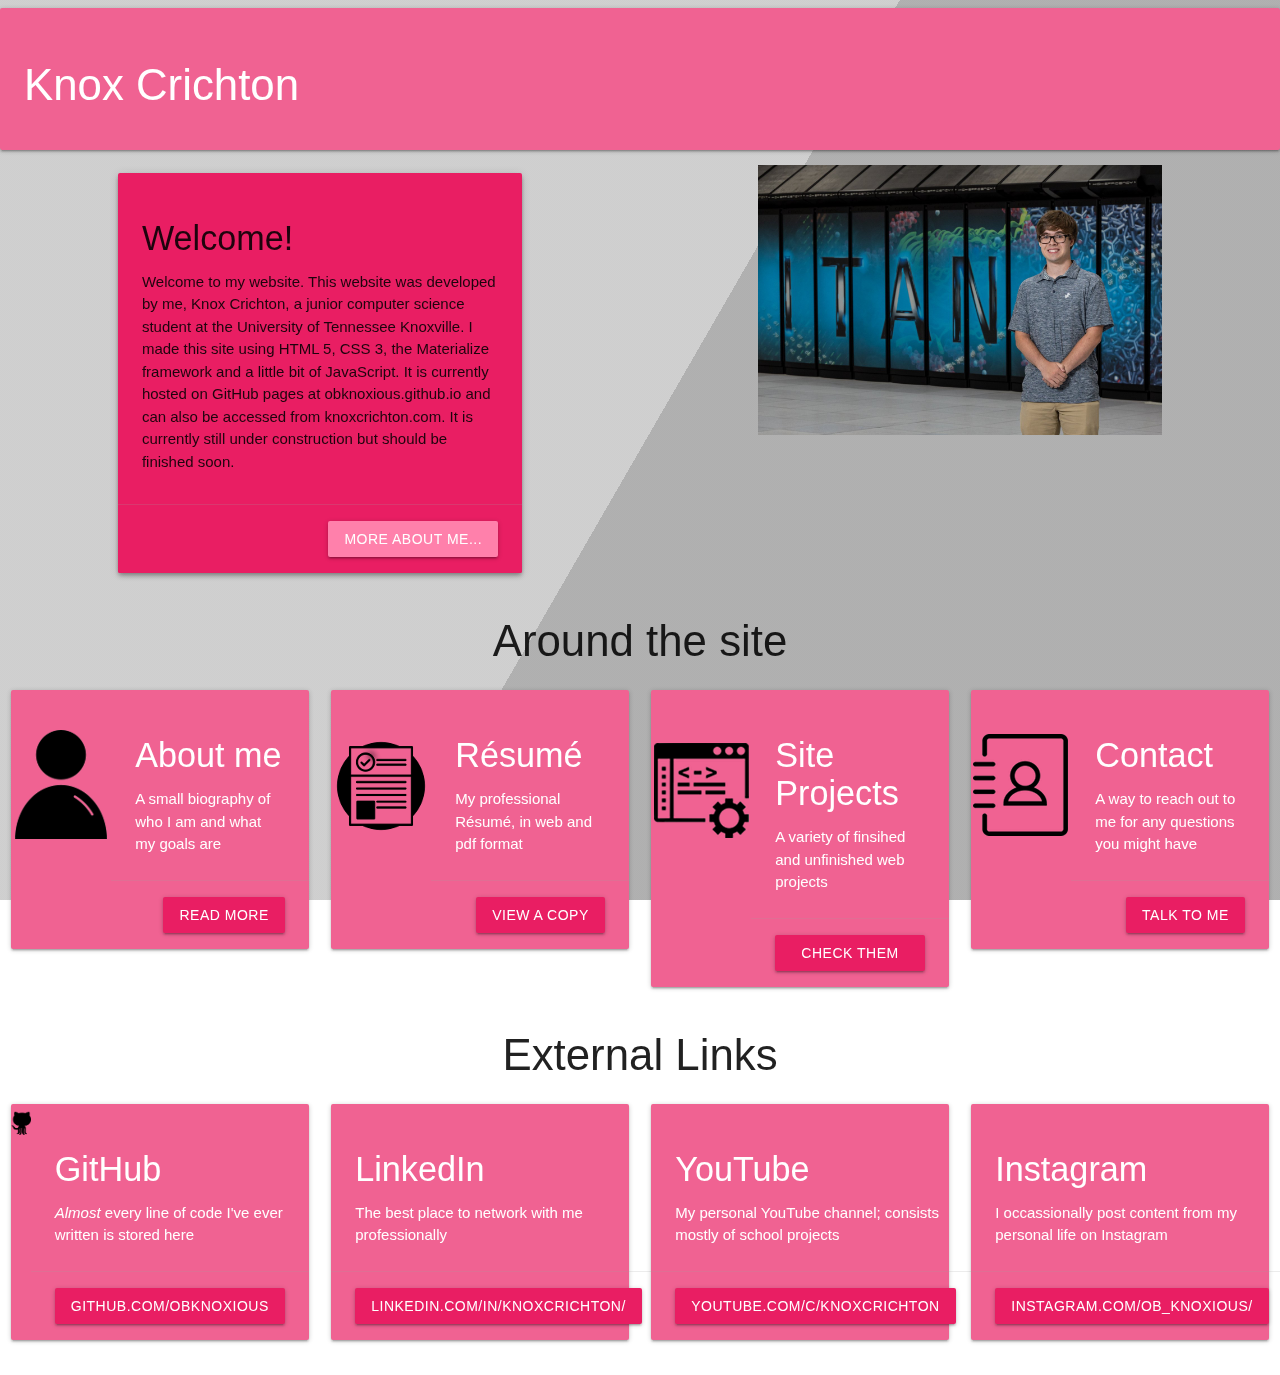
==== commit 09c9528f: "Ran all displayed text on website through spell and grammar check" ====
--- a/index.html
+++ b/index.html
@@ -32,7 +32,7 @@
 		<div class="card medium pink z-depth-2">
 		    <div  class="card-content">
 			<span class="card-title"><h4>Welcome!</h4></span>
-			<p >Welcome to my personal website. This website was developed by me, Knox Crichton, a junior computer science student at the University of Tennesse Knoxville. I made this site using HTML 5, CSS 3, the Materialize framework and a little bit of JavaScript. It is currently hosted on GitHub pages at obknoxious.github.io and can also be accessed from knoxcrichton.com. It is currently still under construction, but should be finished soon. </p>
+			<p >Welcome to my website. This website was developed by me, Knox Crichton, a junior computer science student at the University of Tennessee Knoxville. I made this site using HTML 5, CSS 3, the Materialize framework and a little bit of JavaScript. It is currently hosted on GitHub pages at obknoxious.github.io and can also be accessed from knoxcrichton.com. It is currently still under construction but should be finished soon. </p>
 		    </div>
 		    <div class="card-action right-align">
 			<a href="me.html" class="pink accent-1 waves-effect waves-light btn">More about me...</a> 
